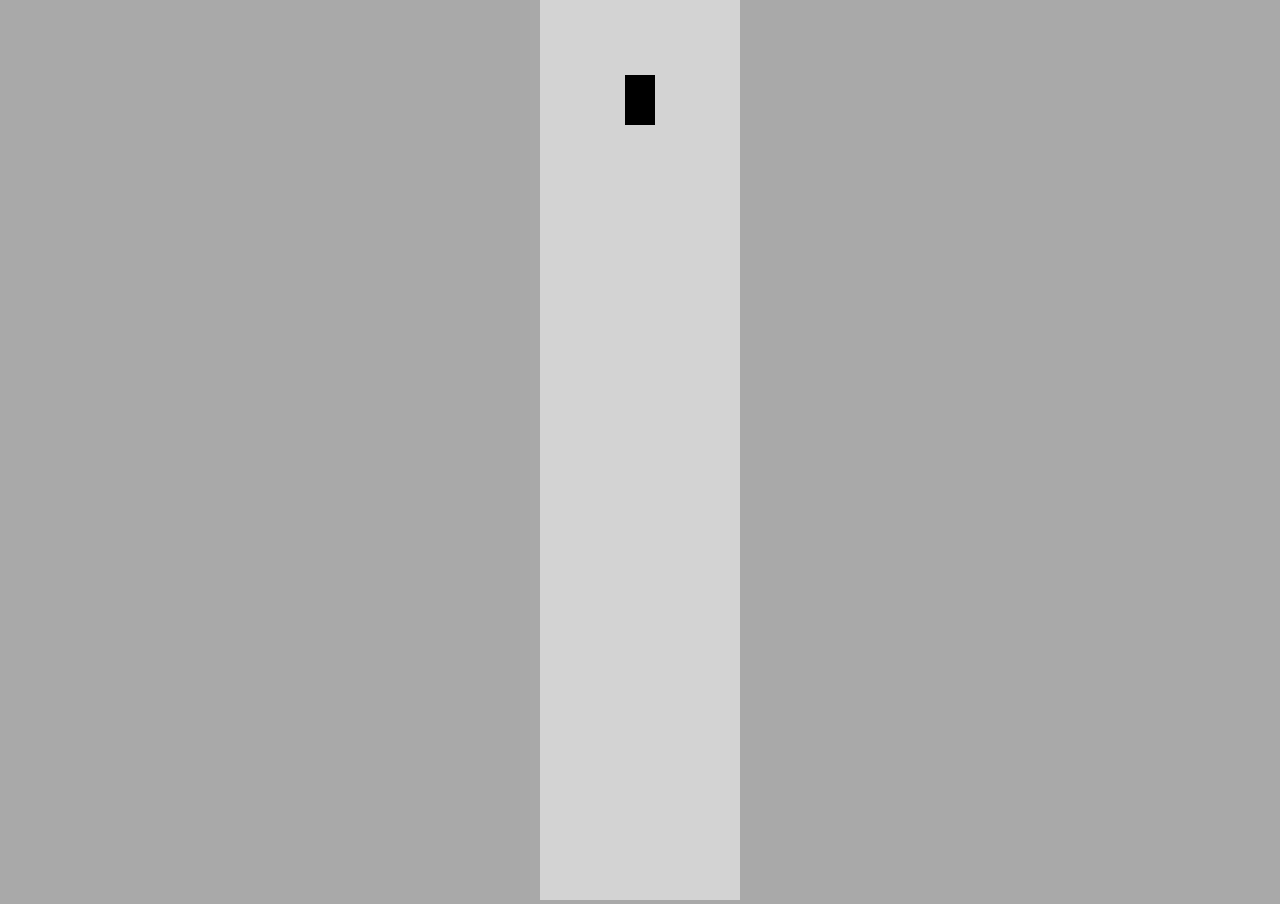
==== index.html @ 44079004 "Initial Commit Initial version of car that only moves forwards and backwards" ====
<!DOCTYPE html>
<head>
  <title>Self-Driving Car - No Libraries</title>
  <link rel="stylesheet" href="style.css">
</head>
<body>
  <canvas id="myCanvas"></canvas>
  <script src="controls.js"></script> 
  <script src="car.js"></script>
  <script src="main.js"></script>
</body>
</html>
---- style.css ----
body{
  margin:0;
  background:darkgray;
  overflow:hidden; /* To not show scroll bar*/
  text-align:center;
}
#myCanvas{
  background:lightgray;
}
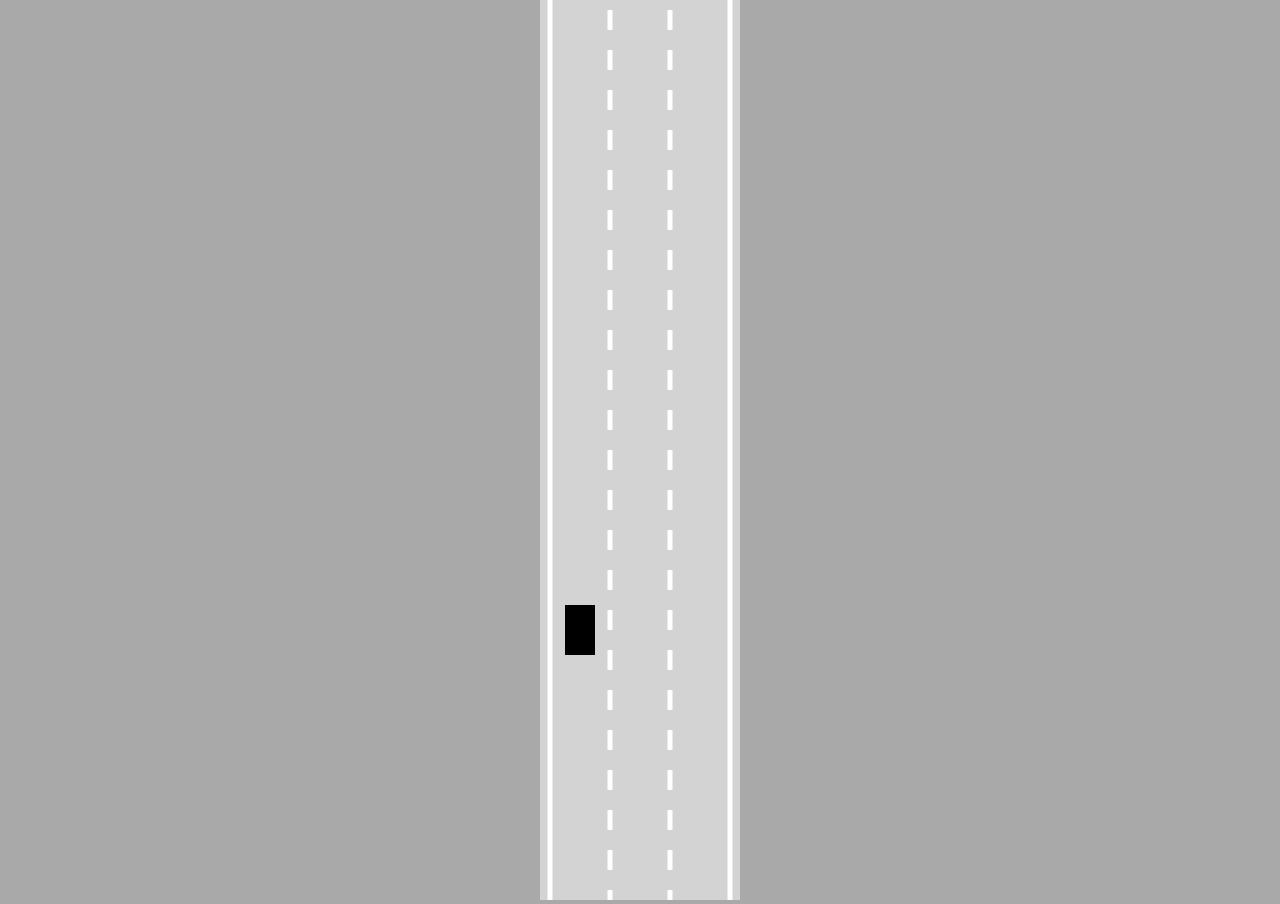
==== commit cfa01f47: "Add road" ====
--- a/index.html
+++ b/index.html
@@ -5,6 +5,8 @@
 </head>
 <body>
   <canvas id="myCanvas"></canvas>
+  <script src="utils.js"></script>
+  <script src="road.js"></script>
   <script src="controls.js"></script> 
   <script src="car.js"></script>
   <script src="main.js"></script>
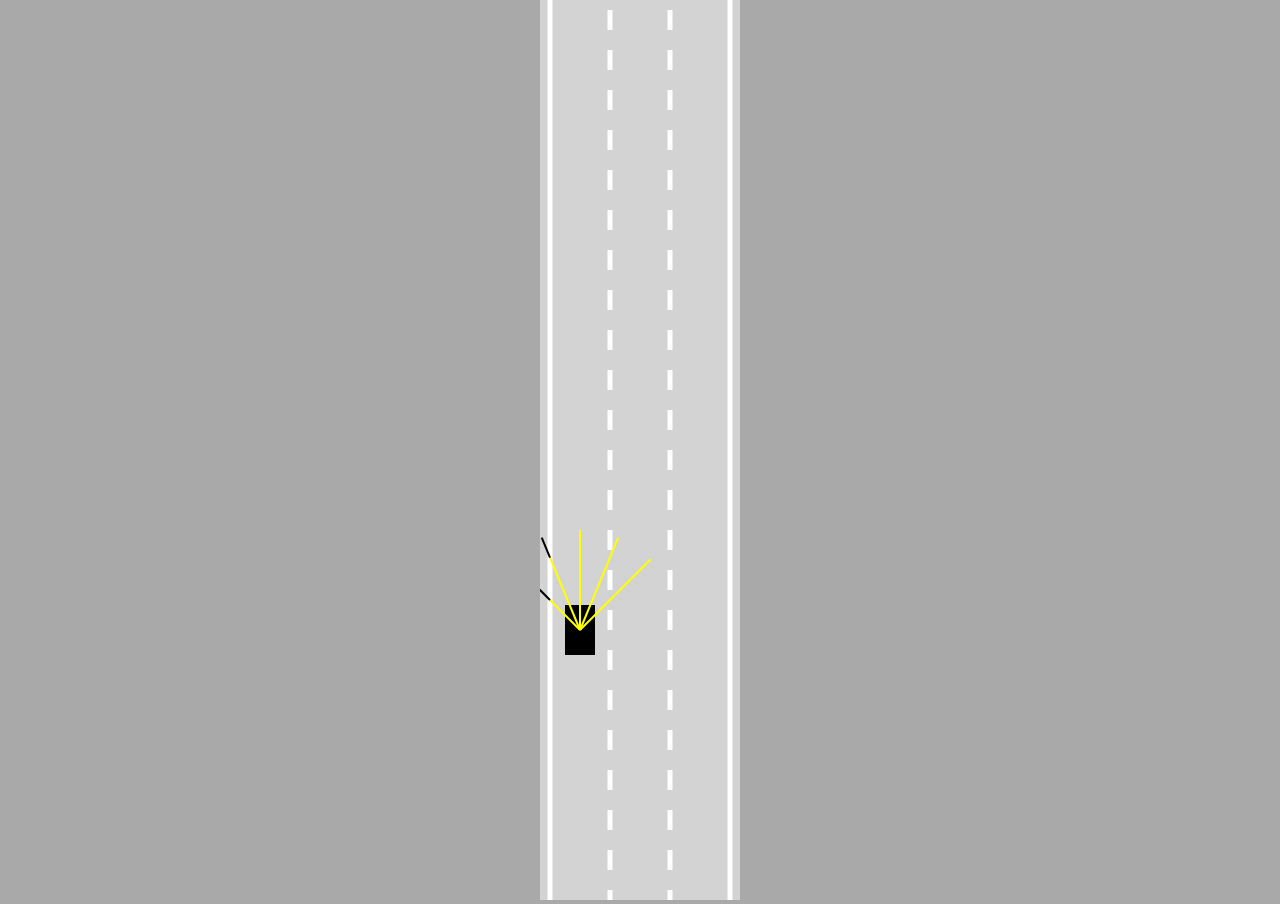
==== commit 35fb8bf6: "Add artificial sensors to detect borders" ====
--- a/index.html
+++ b/index.html
@@ -5,6 +5,7 @@
 </head>
 <body>
   <canvas id="myCanvas"></canvas>
+  <script src="sensor.js"></script>
   <script src="utils.js"></script>
   <script src="road.js"></script>
   <script src="controls.js"></script> 
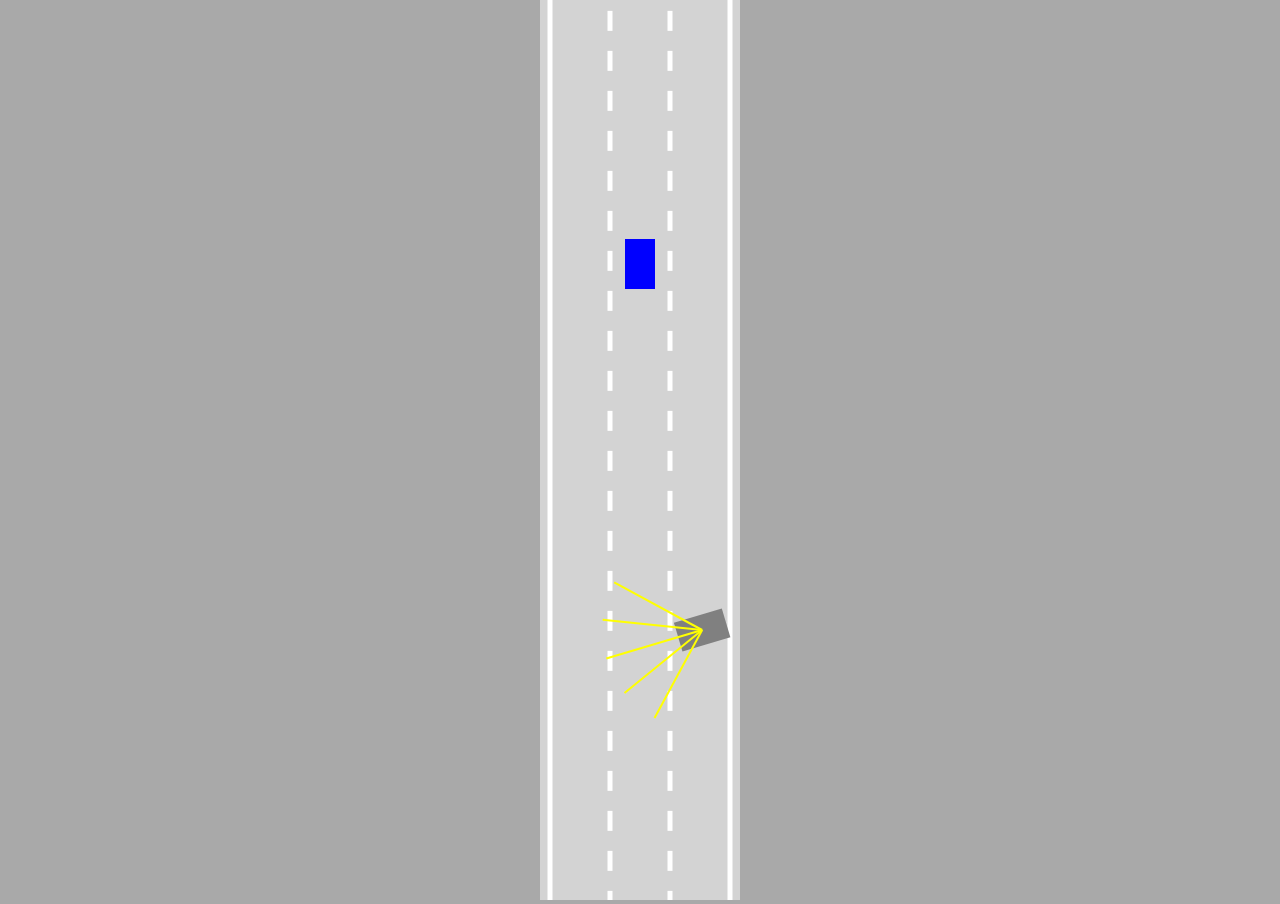
==== commit 6441209f: "Add NeuralNetwork * Create NeuralNetwork using randomized weights and biases * Connect Neural Networ" ====
--- a/index.html
+++ b/index.html
@@ -5,6 +5,7 @@
 </head>
 <body>
   <canvas id="myCanvas"></canvas>
+  <script src="network.js"></script>
   <script src="sensor.js"></script>
   <script src="utils.js"></script>
   <script src="road.js"></script>
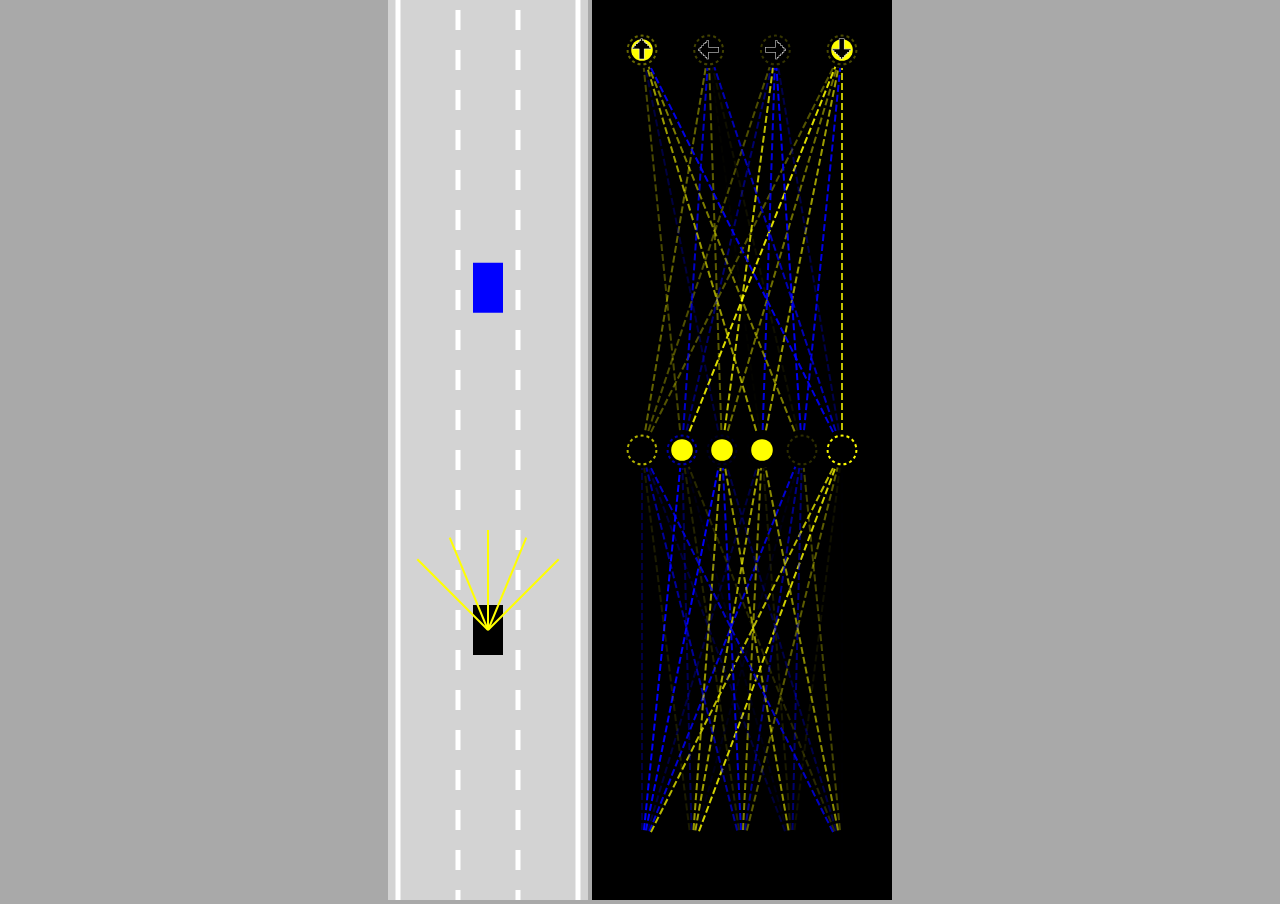
==== commit b44fce55: "Add neural network visualizer" ====
--- a/index.html
+++ b/index.html
@@ -4,7 +4,9 @@
   <link rel="stylesheet" href="style.css">
 </head>
 <body>
-  <canvas id="myCanvas"></canvas>
+  <canvas id="carCanvas"></canvas>
+  <canvas id="networkCanvas"></canvas>
+  <script src="visualizer.js"></script>
   <script src="network.js"></script>
   <script src="sensor.js"></script>
   <script src="utils.js"></script>
--- a/style.css
+++ b/style.css
@@ -4,6 +4,9 @@
   overflow:hidden; /* To not show scroll bar*/
   text-align:center;
 }
-#myCanvas{
+#carCanvas{
   background:lightgray;
+}
+#networkCanvas{
+  background:black;
 }
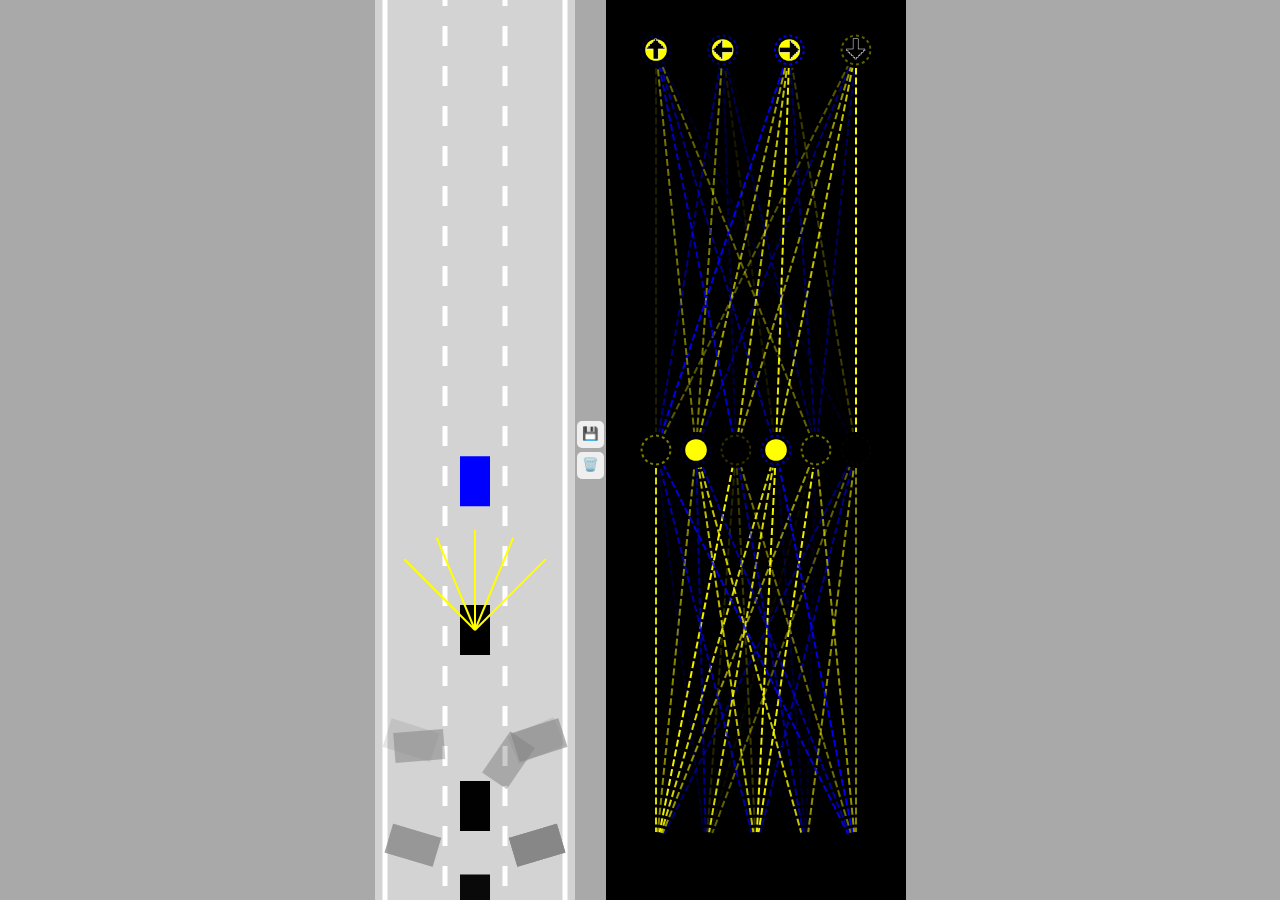
==== commit 55993e20: "Add parallelization support * Now multiple AI cars are generated * The camera now follows the best c" ====
--- a/index.html
+++ b/index.html
@@ -5,6 +5,10 @@
 </head>
 <body>
   <canvas id="carCanvas"></canvas>
+  <div id="verticalButtons">
+    <button onclick="save()">💾</button>
+    <button onclick="discard()">🗑️</button>
+  </div>
   <canvas id="networkCanvas"></canvas>
   <script src="visualizer.js"></script>
   <script src="network.js"></script>
--- a/style.css
+++ b/style.css
@@ -1,12 +1,29 @@
-body{
-  margin:0;
-  background:darkgray;
-  overflow:hidden; /* To not show scroll bar*/
-  text-align:center;
+body {
+  margin: 0;
+  background: darkgray;
+  overflow: hidden; /* To not show scroll bar*/
+  display: flex;
+  justify-content: center;
+  align-items: center;
 }
-#carCanvas{
-  background:lightgray;
+#carCanvas {
+  background: lightgray;
 }
-#networkCanvas{
-  background:black;
+#networkCanvas {
+  background: black;
+}
+#verticalButtons {
+  display: flex;
+  flex-direction: column;
+}
+
+button {
+  border: none;
+  border-radius: 5px;
+  padding: 5px 5px 7px 5px;
+  margin: 2px;
+  cursor: pointer;
+}
+button:hover {
+  background: lightblue;
 }
